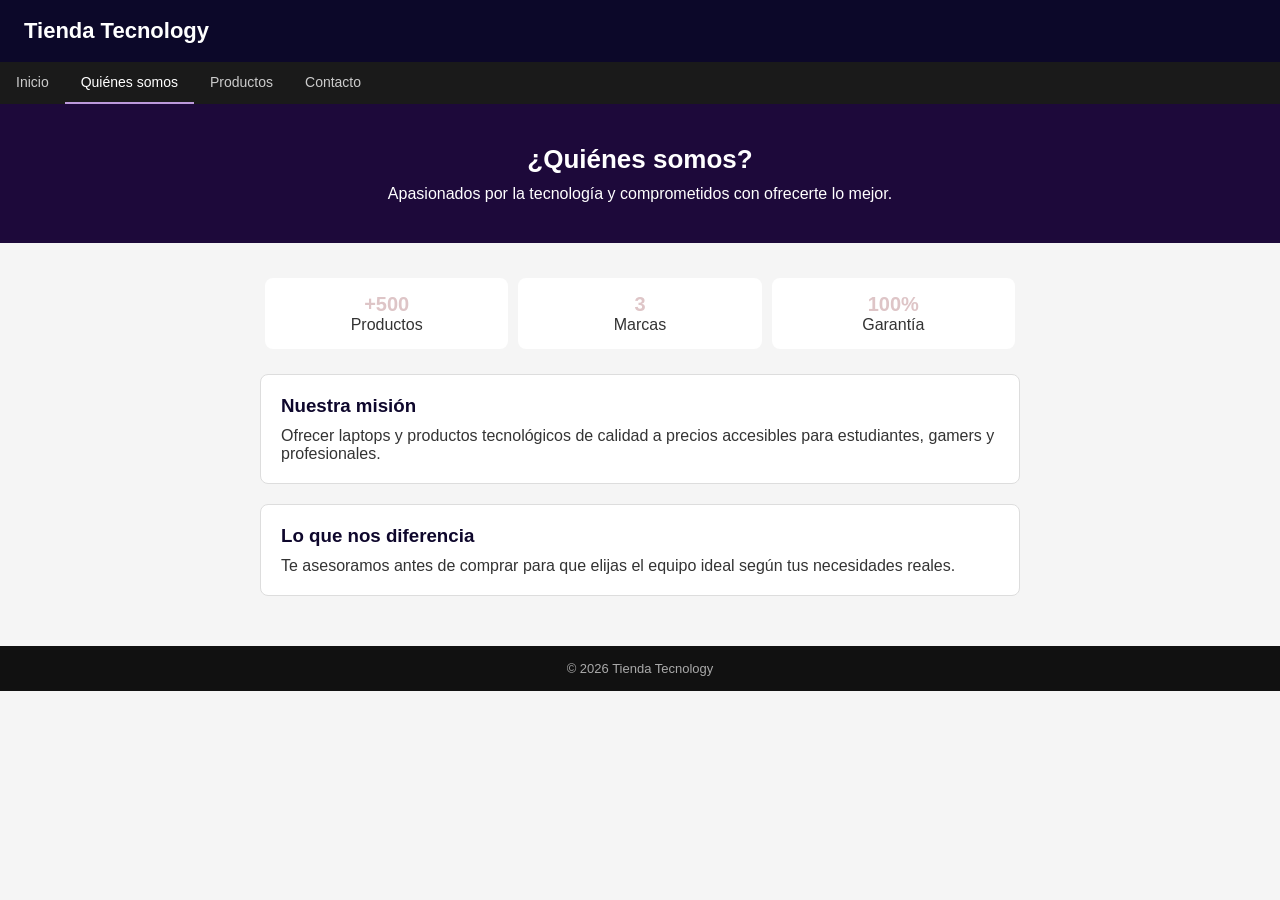
==== Quienes_somos/somos.html @ 3b48c002 "Primer commit del proyecto" ====
<!DOCTYPE html>
<html lang="es">
<head>
<meta charset="UTF-8">
<meta name="viewport" content="width=device-width, initial-scale=1.0">
<title>Tienda Tecnology - Quiénes somos</title>

<link rel="stylesheet" href="/Quienes_somos/somos.css">
</head>

<body>

<div class="header">
  <h1>Tienda Tecnology</h1>
</div>

<nav>
  <a href="/pagina principal/index.html">Inicio</a>
  <a href="#" class="active">Quiénes somos</a>
  <a href="#">Productos</a>
  <a href="#">Contacto</a>
</nav>

<div class="hero">
  <h2>¿Quiénes somos?</h2>
  <p>Apasionados por la tecnología y comprometidos con ofrecerte lo mejor.</p>
</div>

<div class="container">

  <div class="pillars">
    <div class="pillar">
      <strong>+500</strong>
      <p>Productos</p>
    </div>
    <div class="pillar">
      <strong>3</strong>
      <p>Marcas</p>
    </div>
    <div class="pillar">
      <strong>100%</strong>
      <p>Garantía</p>
    </div>
  </div>

  <div class="card">
    <h3>Nuestra misión</h3>
    <p>Ofrecer laptops y productos tecnológicos de calidad a precios accesibles para estudiantes, gamers y profesionales.</p>
  </div>

  <div class="card">
    <h3>Lo que nos diferencia</h3>
    <p>Te asesoramos antes de comprar para que elijas el equipo ideal según tus necesidades reales.</p>
  </div>

  

</div>

<div class="footer">
  © 2026 Tienda Tecnology
</div>

</body>
</html>
---- Quienes_somos/somos.css ----
* {
  margin: 0;
  padding: 0;
  box-sizing: border-box;
}

body {
  font-family: Arial, sans-serif;
  background: #f5f5f5;
  color: #333;
}

/* HEADER */
.header {
  background: #0c0829;
  color: white;
  padding: 18px 24px;
}

.header h1 {
  font-size: 22px;
}

/* NAV */
nav {
  background: #1a1a1a;
  display: flex;
}

nav a {
  color: #ccc;
  text-decoration: none;
  padding: 12px 16px;
  font-size: 14px;
}

nav a:hover,
nav .active {
  color: white;
  border-bottom: 2px solid #bc99dc;
}

/* HERO */
.hero {
  background: #1d093a;
  color: white;
  text-align: center;
  padding: 40px 20px;
}

.hero h2 {
  font-size: 26px;
  margin-bottom: 10px;
}

/* CONTENIDO */
.container {
  max-width: 800px;
  margin: auto;
  padding: 30px 20px;
}

/* TARJETAS */
.card {
  background: white;
  padding: 20px;
  border-radius: 8px;
  margin-bottom: 20px;
  border: 1px solid #ddd;
}

.card h3 {
  color: #0e072c;
  margin-bottom: 10px;
}

/* PILARES */
.pillars {
  display: flex;
  justify-content: space-between;
  margin-bottom: 20px;
}

.pillar {
  background: white;
  flex: 1;
  margin: 5px;
  padding: 15px;
  text-align: center;
  border-radius: 8px;
}

.pillar strong {
  font-size: 20px;
  color: #dec5c7;
}

/* BOTÓN */
.cta {
  text-align: center;
  margin-top: 20px;
}

.cta button {
  background: #0d0016;
  color: white;
  border: none;
  padding: 10px 20px;
  border-radius: 6px;
  cursor: pointer;
}

.cta button:hover {
  background: #100019;
}

/* FOOTER */
.footer {
  background: #111;
  color: #aaa;
  text-align: center;
  padding: 15px;
  font-size: 13px;
}
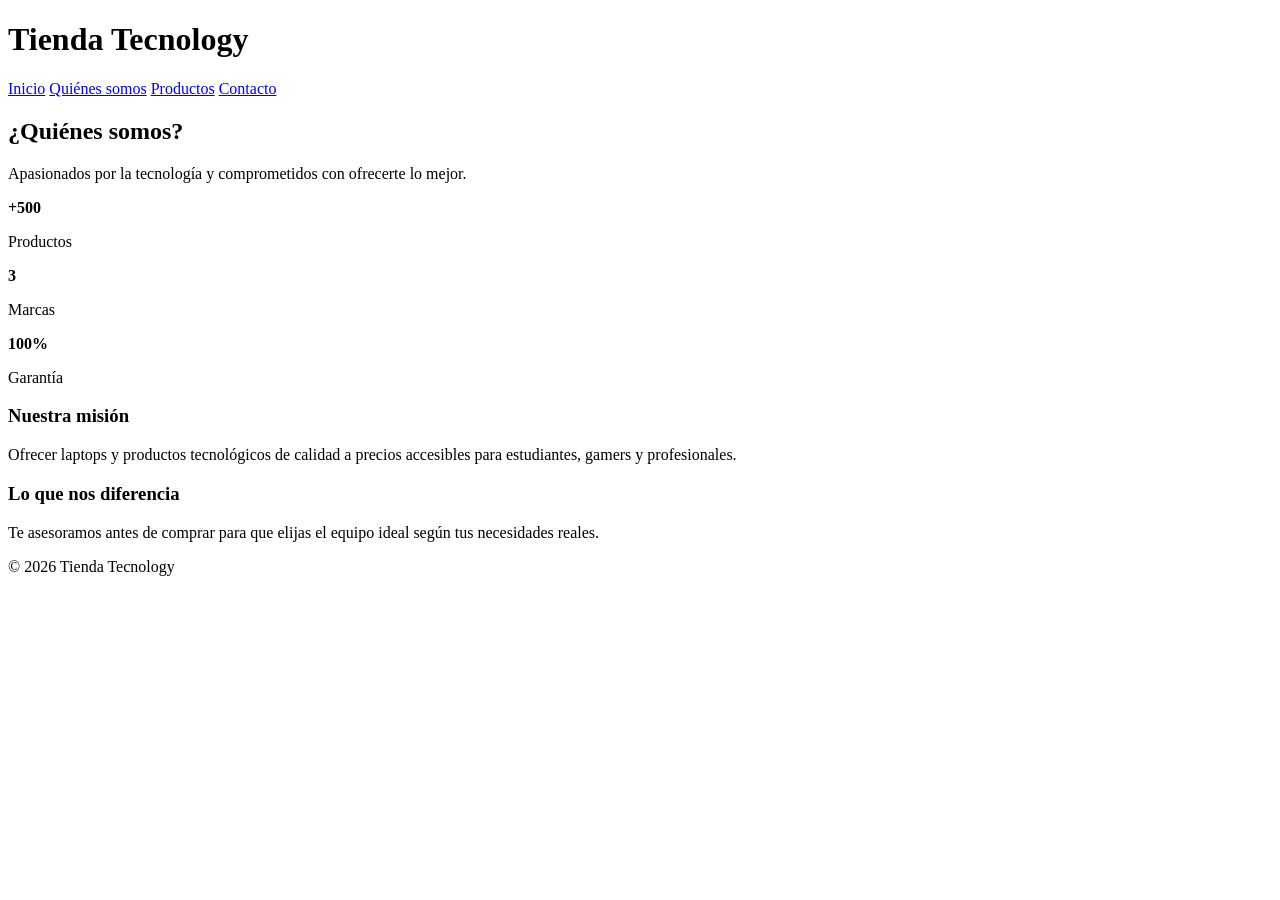
==== commit d77ecce0: "Update stylesheet link path in somos.html" ====
--- a/Quienes_somos/somos.html
+++ b/Quienes_somos/somos.html
@@ -5,7 +5,7 @@
 <meta name="viewport" content="width=device-width, initial-scale=1.0">
 <title>Tienda Tecnology - Quiénes somos</title>
 
-<link rel="stylesheet" href="/Quienes_somos/somos.css">
+<link rel="stylesheet" href="../somos.css">
 </head>
 
 <body>
@@ -15,7 +15,7 @@
 </div>
 
 <nav>
-  <a href="/pagina principal/index.html">Inicio</a>
+  <a href="index.html">Inicio</a>
   <a href="#" class="active">Quiénes somos</a>
   <a href="#">Productos</a>
   <a href="#">Contacto</a>
@@ -62,4 +62,4 @@
 </div>
 
 </body>
-</html>+</html>
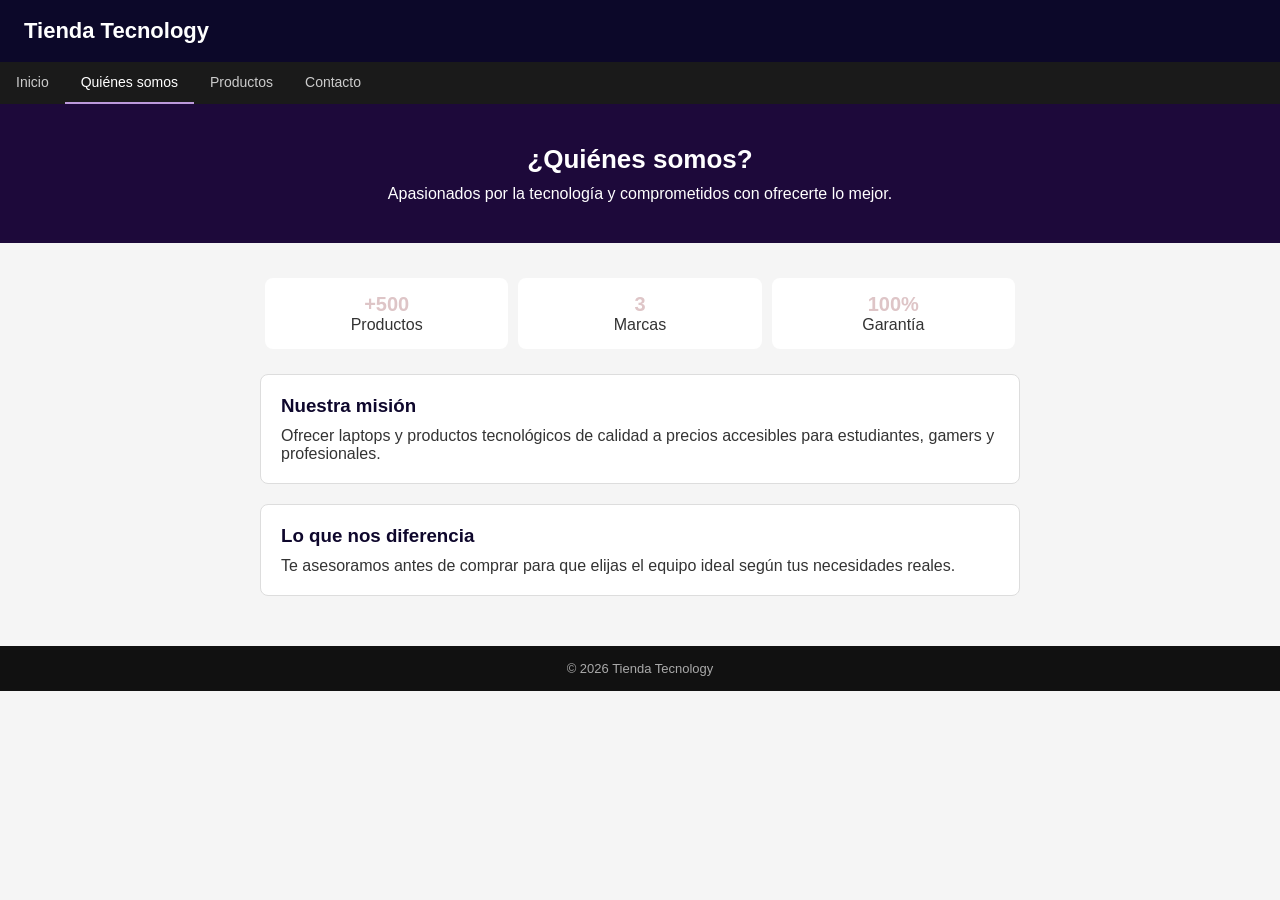
==== commit 19a33dd8: "Update stylesheet link path in somos.html" ====
--- a/Quienes_somos/somos.html
+++ b/Quienes_somos/somos.html
@@ -5,7 +5,7 @@
 <meta name="viewport" content="width=device-width, initial-scale=1.0">
 <title>Tienda Tecnology - Quiénes somos</title>
 
-<link rel="stylesheet" href="../somos.css">
+<link rel="stylesheet" href="/Quienes_somos/somos.css">
 </head>
 
 <body>
--- a/Quienes_somos/somos.css
+++ b/Quienes_somos/somos.css
@@ -0,0 +1,124 @@
+* {
+  margin: 0;
+  padding: 0;
+  box-sizing: border-box;
+}
+
+body {
+  font-family: Arial, sans-serif;
+  background: #f5f5f5;
+  color: #333;
+}
+
+/* HEADER */
+.header {
+  background: #0c0829;
+  color: white;
+  padding: 18px 24px;
+}
+
+.header h1 {
+  font-size: 22px;
+}
+
+/* NAV */
+nav {
+  background: #1a1a1a;
+  display: flex;
+}
+
+nav a {
+  color: #ccc;
+  text-decoration: none;
+  padding: 12px 16px;
+  font-size: 14px;
+}
+
+nav a:hover,
+nav .active {
+  color: white;
+  border-bottom: 2px solid #bc99dc;
+}
+
+/* HERO */
+.hero {
+  background: #1d093a;
+  color: white;
+  text-align: center;
+  padding: 40px 20px;
+}
+
+.hero h2 {
+  font-size: 26px;
+  margin-bottom: 10px;
+}
+
+/* CONTENIDO */
+.container {
+  max-width: 800px;
+  margin: auto;
+  padding: 30px 20px;
+}
+
+/* TARJETAS */
+.card {
+  background: white;
+  padding: 20px;
+  border-radius: 8px;
+  margin-bottom: 20px;
+  border: 1px solid #ddd;
+}
+
+.card h3 {
+  color: #0e072c;
+  margin-bottom: 10px;
+}
+
+/* PILARES */
+.pillars {
+  display: flex;
+  justify-content: space-between;
+  margin-bottom: 20px;
+}
+
+.pillar {
+  background: white;
+  flex: 1;
+  margin: 5px;
+  padding: 15px;
+  text-align: center;
+  border-radius: 8px;
+}
+
+.pillar strong {
+  font-size: 20px;
+  color: #dec5c7;
+}
+
+/* BOTÓN */
+.cta {
+  text-align: center;
+  margin-top: 20px;
+}
+
+.cta button {
+  background: #0d0016;
+  color: white;
+  border: none;
+  padding: 10px 20px;
+  border-radius: 6px;
+  cursor: pointer;
+}
+
+.cta button:hover {
+  background: #100019;
+}
+
+/* FOOTER */
+.footer {
+  background: #111;
+  color: #aaa;
+  text-align: center;
+  padding: 15px;
+  font-size: 13px;
+}
